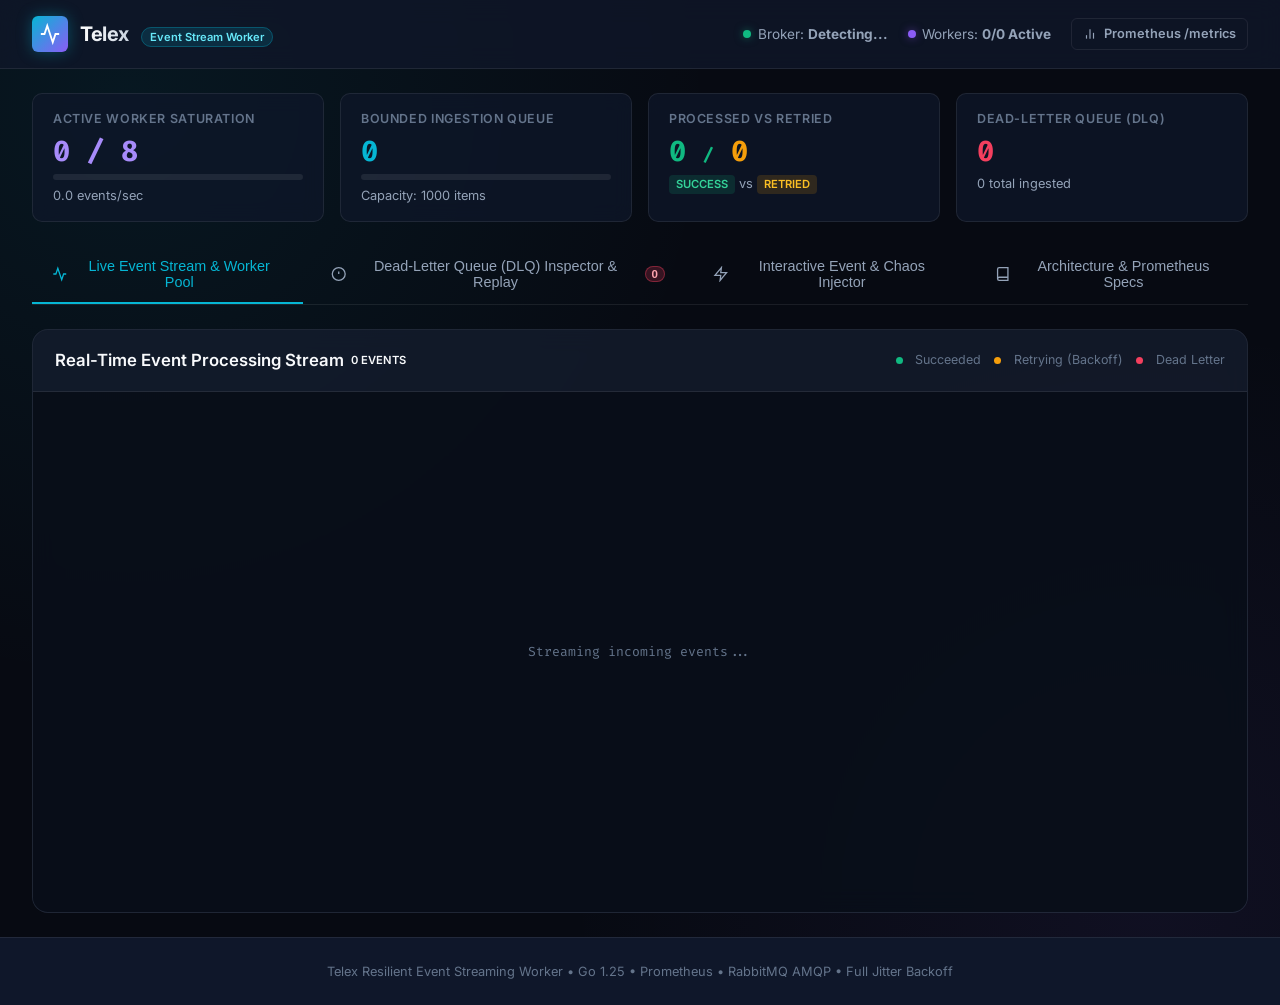
==== web/index.html @ 88a57dd7 "feat: initialize telex event streaming and worker console backend and frontend architecture" ====
<!DOCTYPE html>
<html lang="en">
<head>
  <meta charset="UTF-8">
  <meta name="viewport" content="width=device-width, initial-scale=1.0">
  <title>Telex | Resilient Event Streaming Worker</title>
  <link rel="preconnect" href="https://fonts.googleapis.com">
  <link rel="preconnect" href="https://fonts.gstatic.com" crossorigin>
  <link href="https://fonts.googleapis.com/css2?family=Fira+Code:wght@400;500;600&family=Inter:wght@300;400;500;600;700&display=swap" rel="stylesheet">
  <link rel="stylesheet" href="style.css">
</head>
<body>
  <!-- Top Navigation Bar -->
  <header class="navbar">
    <div class="nav-brand">
      <div class="brand-logo">
        <svg width="22" height="22" viewBox="0 0 24 24" fill="none" stroke="currentColor" stroke-width="2">
          <polyline points="22 12 18 12 15 21 9 3 6 12 2 12"></polyline>
        </svg>
      </div>
      <div class="brand-text">
        <span class="brand-name">Telex</span>
        <span class="brand-tag">Event Stream Worker</span>
      </div>
    </div>

    <div class="nav-status">
      <div class="status-item">
        <span class="dot green" id="brokerDot"></span>
        <span class="status-text">Broker: <strong id="brokerStatus">Detecting...</strong></span>
      </div>
      <div class="status-item">
        <span class="dot purple"></span>
        <span class="status-text">Workers: <strong id="workerSaturation">0/0 Active</strong></span>
      </div>
      <a href="/metrics" target="_blank" class="btn btn-outline btn-sm">
        <svg width="14" height="14" viewBox="0 0 24 24" fill="none" stroke="currentColor" stroke-width="2"><path d="M18 20V10"></path><path d="M12 20V4"></path><path d="M6 20v-6"></path></svg>
        Prometheus /metrics
      </a>
    </div>
  </header>

  <!-- Main Container -->
  <main class="container">
    <!-- Top Telemetry Gauges -->
    <div class="telemetry-grid">
      <div class="metric-card">
        <div class="metric-label">Active Worker Saturation</div>
        <div class="metric-value text-purple" id="metricActiveWorkers">0 / 8</div>
        <div class="progress-bar-bg">
          <div class="progress-bar-fill" id="workerProgress" style="width: 0%;"></div>
        </div>
        <div class="metric-sub" id="metricThroughput">0.0 events/sec</div>
      </div>

      <div class="metric-card">
        <div class="metric-label">Bounded Ingestion Queue</div>
        <div class="metric-value text-cyan" id="metricQueueDepth">0</div>
        <div class="progress-bar-bg">
          <div class="progress-bar-fill bg-cyan" id="queueProgress" style="width: 0%;"></div>
        </div>
        <div class="metric-sub" id="metricQueueCap">Capacity: 1000 items</div>
      </div>

      <div class="metric-card">
        <div class="metric-label">Processed vs Retried</div>
        <div class="metric-value text-emerald">
          <span id="metricSuccess">0</span> <span class="text-muted" style="font-size:1.1rem;">/</span> <span class="text-amber" id="metricRetried">0</span>
        </div>
        <div class="metric-sub">
          <span class="badge badge-success">Success</span> vs <span class="badge badge-amber">Retried</span>
        </div>
      </div>

      <div class="metric-card">
        <div class="metric-label">Dead-Letter Queue (DLQ)</div>
        <div class="metric-value text-rose" id="metricDLQ">0</div>
        <div class="metric-sub">
          <span id="metricTotalConsumed">0</span> total ingested
        </div>
      </div>
    </div>

    <!-- Navigation Tabs -->
    <div class="tabs-header">
      <button class="tab-btn active" data-tab="tab-stream">
        <svg width="16" height="16" viewBox="0 0 24 24" fill="none" stroke="currentColor" stroke-width="2"><polyline points="22 12 18 12 15 21 9 3 6 12 2 12"></polyline></svg>
        Live Event Stream & Worker Pool
      </button>
      <button class="tab-btn" data-tab="tab-dlq">
        <svg width="16" height="16" viewBox="0 0 24 24" fill="none" stroke="currentColor" stroke-width="2"><circle cx="12" cy="12" r="10"></circle><line x1="12" y1="8" x2="12" y2="12"></line><line x1="12" y1="16" x2="12.01" y2="16"></line></svg>
        Dead-Letter Queue (DLQ) Inspector & Replay
        <span class="counter-pill" id="dlqBadgeCount">0</span>
      </button>
      <button class="tab-btn" data-tab="tab-chaos">
        <svg width="16" height="16" viewBox="0 0 24 24" fill="none" stroke="currentColor" stroke-width="2"><polygon points="13 2 3 14 12 14 11 22 21 10 12 10 13 2"></polygon></svg>
        Interactive Event & Chaos Injector
      </button>
      <button class="tab-btn" data-tab="tab-docs">
        <svg width="16" height="16" viewBox="0 0 24 24" fill="none" stroke="currentColor" stroke-width="2"><path d="M4 19.5A2.5 2.5 0 0 1 6.5 17H20"></path><path d="M6.5 2H20v20H6.5A2.5 2.5 0 0 1 4 19.5v-15A2.5 2.5 0 0 1 6.5 2z"></path></svg>
        Architecture & Prometheus Specs
      </button>
    </div>

    <!-- TAB 1: LIVE EVENT STREAM -->
    <div id="tab-stream" class="tab-content active">
      <div class="panel">
        <div class="panel-header flex-between">
          <div class="flex-row">
            <h3>Real-Time Event Processing Stream</h3>
            <span class="badge" id="eventCounter">0 events</span>
          </div>
          <div class="flex-row gap-sm">
            <span class="stream-legend">
              <span class="legend-dot green"></span> Succeeded
              <span class="legend-dot amber"></span> Retrying (Backoff)
              <span class="legend-dot red"></span> Dead Letter
            </span>
          </div>
        </div>
        <div class="panel-body stream-box" id="eventFeed">
          <div class="stream-empty">Streaming incoming events...</div>
        </div>
      </div>
    </div>

    <!-- TAB 2: DLQ INSPECTOR & REPLAY -->
    <div id="tab-dlq" class="tab-content">
      <div class="panel">
        <div class="panel-header flex-between">
          <div>
            <h3>Dead-Letter Queue (DLQ) Management</h3>
            <p class="panel-sub">Unrecoverable events and payloads that exhausted exponential backoff retries.</p>
          </div>
          <div class="flex-row gap-sm">
            <button id="btnClearDLQ" class="btn btn-danger btn-sm">Clear DLQ</button>
            <button id="btnRefreshDLQ" class="btn btn-outline btn-sm">Refresh</button>
          </div>
        </div>
        <div class="panel-body">
          <div class="table-responsive">
            <table class="data-table">
              <thead>
                <tr>
                  <th>Event ID</th>
                  <th>Topic & Type</th>
                  <th>Failed Reason</th>
                  <th>Attempts</th>
                  <th>Failed At</th>
                  <th>Status</th>
                  <th>Action</th>
                </tr>
              </thead>
              <tbody id="dlqTableBody">
                <tr>
                  <td colspan="7" class="text-center text-muted">No messages currently in DLQ</td>
                </tr>
              </tbody>
            </table>
          </div>
        </div>
      </div>
    </div>

    <!-- TAB 3: CHAOS & EVENT INJECTOR -->
    <div id="tab-chaos" class="tab-content">
      <div class="grid-2col">
        <!-- Quick Preset Chaos Buttons -->
        <div class="panel">
          <div class="panel-header">
            <h3>Failure Injection Scenarios</h3>
          </div>
          <div class="panel-body">
            <p class="text-muted mb-3">
              Trigger specific failure modes to observe worker pool concurrency, exponential backoff with full jitter, and automatic DLQ routing:
            </p>

            <div class="chaos-cards">
              <div class="chaos-card" id="btnInjectNormal">
                <div class="chaos-icon green">✔</div>
                <div class="chaos-info">
                  <h4>Healthy Business Event</h4>
                  <p>Processes successfully on Attempt 1 within 25ms.</p>
                </div>
                <button class="btn btn-secondary btn-sm">Inject</button>
              </div>

              <div class="chaos-card" id="btnInjectTransient">
                <div class="chaos-icon amber">⏳</div>
                <div class="chaos-info">
                  <h4>Transient Downstream Failure</h4>
                  <p>Fails twice; triggers Exponential Backoff; succeeds on Attempt 3!</p>
                </div>
                <button class="btn btn-secondary btn-sm">Inject</button>
              </div>

              <div class="chaos-card" id="btnInjectFatal">
                <div class="chaos-icon red">☠</div>
                <div class="chaos-info">
                  <h4>Fatal Poison-Pill Payload</h4>
                  <p>Non-retryable syntax/validation error; routed directly to DLQ.</p>
                </div>
                <button class="btn btn-secondary btn-sm">Inject</button>
              </div>

              <div class="chaos-card" id="btnInjectTimeout">
                <div class="chaos-icon purple">⏱</div>
                <div class="chaos-info">
                  <h4>Rate-Limit Exhaustion</h4>
                  <p>Retries 3 times with exponential backoff, then moves to DLQ.</p>
                </div>
                <button class="btn btn-secondary btn-sm">Inject</button>
              </div>
            </div>
          </div>
        </div>

        <!-- Custom Manual Event Publisher -->
        <div class="panel">
          <div class="panel-header">
            <h3>Custom Payload Dispatcher</h3>
          </div>
          <div class="panel-body">
            <div class="form-group">
              <label for="inputEventTopic">Topic</label>
              <input type="text" id="inputEventTopic" class="form-input" value="telex.events.stream">
            </div>

            <div class="form-group">
              <label for="inputEventType">Event Type</label>
              <input type="text" id="inputEventType" class="form-input" value="payment.settlement">
            </div>

            <div class="form-group">
              <label for="selectSimError">Simulate Fault Injection</label>
              <select id="selectSimError" class="form-select">
                <option value="">None (Healthy Processing)</option>
                <option value="transient">Transient Error (Recovers on Attempt 3)</option>
                <option value="fatal">Fatal Error (Immediate DLQ)</option>
                <option value="timeout">Timeout Error (Exhausts Retries -> DLQ)</option>
              </select>
            </div>

            <div class="form-group">
              <label for="jsonCustomPayload">Payload JSON</label>
              <textarea id="jsonCustomPayload" class="form-textarea" rows="4">{
  "order_id": "ORD-9482-TX",
  "customer_id": "CUST-104",
  "amount": 1250.00,
  "currency": "USD"
}</textarea>
            </div>

            <button id="btnDispatchCustom" class="btn btn-primary w-full">
              Dispatch to Worker Pool
            </button>
          </div>
        </div>
      </div>
    </div>

    <!-- TAB 4: ARCHITECTURE & PROMETHEUS SPECS -->
    <div id="tab-docs" class="tab-content">
      <div class="docs-stack">
        <div class="doc-card">
          <h2>📐 Worker Pool Architecture & Concurrency Pipeline</h2>
          <p>
            Telex separates message ingestion from concurrent payload execution using a bounded channel architecture.
            A consumer pulls from RabbitMQ (with QoS prefetch) or an event stream, and feeds into a fixed pool of worker goroutines.
          </p>

          <div class="ascii-diagram">
┌───────────────────────────────────────────────────────────────────────────────────┐
│                       TELEX CONCURRENT EVENT PROCESSING PIPELINE                  │
└───────────────────────────────────────────────────────────────────────────────────┘

 [ RabbitMQ / Kafka ]
         │ (Prefetch: 16)
         ▼
  ┌──────────────┐
  │ Stream Consumer
  └──────┬───────┘
         │
         ▼
  ┌────────────────────────────────────────────────┐
  │ Bounded Ingestion Queue (Capacity: 1,000 tasks)│
  └──────┬────────────────────┬────────────────────┘
         │                    │                    │
         ▼                    ▼                    ▼
   ┌───────────┐        ┌───────────┐        ┌───────────┐
   │ Worker 1  │        │ Worker 2  │        │ Worker N  │
   └─────┬─────┘        └─────┬─────┘        └─────┬─────┘
         │                    │                    │
         ▼                    ▼                    ▼
  [ Task Execution: Payload Processing & Validation ]
         │
   ┌─────┴──────────────────┬──────────────────────┐
   │                        │                      │
   ▼ Success                ▼ Retryable Failure    ▼ Fatal / Max Retries
┌─────────────┐     ┌────────────────────────┐  ┌─────────────────────┐
│ 200 OK Ack  │     │ Exponential Backoff    │  │ Dead-Letter Queue   │
│ (Prometheus)│     │ with Full Jitter       │  │ (DLQ Storage & DLX) │
└─────────────┘     └──────────┬─────────────┘  └─────────────────────┘
                               │ (After Delay)
                               └─────────▶ Re-enqueue
          </div>

          <h3>Retry Policy & Exponential Backoff</h3>
          <p>
            When a transient error occurs, Telex applies <strong>Full Jitter Exponential Backoff</strong>:
          </p>
          <pre class="code-block"><code>delay = min(max_backoff, base_backoff * factor^(attempt - 1))
jittered_delay = (delay / 2) + rand(0, delay / 2)</code></pre>
          <p>
            This ensures that failed tasks don't synchronize into thundering-herd spikes when recovering downstream services.
          </p>
        </div>

        <div class="doc-card">
          <h2>📊 Prometheus Metric Collectors</h2>
          <div class="protocol-table">
            <table>
              <thead>
                <tr>
                  <th>Metric Name</th>
                  <th>Type</th>
                  <th>Labels</th>
                  <th>Description</th>
                </tr>
              </thead>
              <tbody>
                <tr>
                  <td><code>telex_worker_messages_consumed_total</code></td>
                  <td>Counter</td>
                  <td><code>topic, type</code></td>
                  <td>Total stream messages ingested from queue</td>
                </tr>
                <tr>
                  <td><code>telex_worker_message_processing_duration_seconds</code></td>
                  <td>Histogram</td>
                  <td><code>topic, status</code></td>
                  <td>Payload execution latency histogram</td>
                </tr>
                <tr>
                  <td><code>telex_worker_message_errors_total</code></td>
                  <td>Counter</td>
                  <td><code>topic, error_type</code></td>
                  <td>Total execution failures by error category</td>
                </tr>
                <tr>
                  <td><code>telex_worker_message_retries_total</code></td>
                  <td>Counter</td>
                  <td><code>topic, attempt</code></td>
                  <td>Retries scheduled with exponential backoff</td>
                </tr>
                <tr>
                  <td><code>telex_worker_dlq_messages_total</code></td>
                  <td>Counter</td>
                  <td><code>topic, reason</code></td>
                  <td>Messages routed to Dead-Letter Queue</td>
                </tr>
                <tr>
                  <td><code>telex_worker_workers_active</code></td>
                  <td>Gauge</td>
                  <td>-</td>
                  <td>Current active worker goroutines</td>
                </tr>
                <tr>
                  <td><code>telex_worker_queue_depth</code></td>
                  <td>Gauge</td>
                  <td>-</td>
                  <td>Pending events in bounded ingestion channel</td>
                </tr>
              </tbody>
            </table>
          </div>

          <h3>Live Prometheus Endpoint</h3>
          <p>
            Scrape directly at <a href="/metrics" target="_blank" class="text-cyan"><code>http://localhost:8082/metrics</code></a>.
          </p>
        </div>
      </div>
    </div>
  </main>

  <footer class="footer">
    <p>Telex Resilient Event Streaming Worker • Go 1.25 • Prometheus • RabbitMQ AMQP • Full Jitter Backoff</p>
  </footer>

  <script src="app.js"></script>
</body>
</html>
---- web/style.css ----
:root {
  --bg-primary: #070a12;
  --bg-surface: #0f172a;
  --bg-card: rgba(15, 23, 42, 0.75);
  --border-color: rgba(255, 255, 255, 0.08);

  --text-main: #f8fafc;
  --text-muted: #94a3b8;
  --text-dim: #64748b;

  --accent-cyan: #06b6d4;
  --accent-purple: #8b5cf6;
  --accent-emerald: #10b981;
  --accent-amber: #f59e0b;
  --accent-rose: #f43f5e;

  --font-sans: 'Inter', -apple-system, BlinkMacSystemFont, 'Segoe UI', Roboto, sans-serif;
  --font-mono: 'Fira Code', monospace;
  --radius-sm: 6px;
  --radius-md: 10px;
  --radius-lg: 16px;
  --transition: all 0.2s cubic-bezier(0.16, 1, 0.3, 1);
}

* {
  box-sizing: border-box;
  margin: 0;
  padding: 0;
}

body {
  font-family: var(--font-sans);
  background-color: var(--bg-primary);
  color: var(--text-main);
  line-height: 1.5;
  min-height: 100vh;
  display: flex;
  flex-direction: column;
  background-image:
    radial-gradient(circle at 10% 10%, rgba(6, 182, 212, 0.08) 0%, transparent 40%),
    radial-gradient(circle at 90% 90%, rgba(139, 92, 246, 0.07) 0%, transparent 40%);
}

/* Navbar */
.navbar {
  display: flex;
  justify-content: space-between;
  align-items: center;
  padding: 1rem 2rem;
  background: rgba(15, 23, 42, 0.8);
  backdrop-filter: blur(12px);
  border-bottom: 1px solid var(--border-color);
  position: sticky;
  top: 0;
  z-index: 100;
}

.nav-brand {
  display: flex;
  align-items: center;
  gap: 0.75rem;
}

.brand-logo {
  background: linear-gradient(135deg, var(--accent-cyan), var(--accent-purple));
  color: white;
  width: 36px;
  height: 36px;
  border-radius: var(--radius-sm);
  display: flex;
  align-items: center;
  justify-content: center;
  box-shadow: 0 0 15px rgba(6, 182, 212, 0.35);
}

.brand-name {
  font-size: 1.25rem;
  font-weight: 700;
  letter-spacing: -0.02em;
  background: linear-gradient(90deg, #fff, #cbd5e1);
  -webkit-background-clip: text;
  -webkit-text-fill-color: transparent;
}

.brand-tag {
  font-size: 0.7rem;
  font-weight: 600;
  padding: 2px 8px;
  background: rgba(6, 182, 212, 0.15);
  color: #67e8f9;
  border: 1px solid rgba(6, 182, 212, 0.3);
  border-radius: 999px;
  margin-left: 0.5rem;
}

.nav-status {
  display: flex;
  align-items: center;
  gap: 1.25rem;
}

.status-item {
  display: flex;
  align-items: center;
  gap: 0.4rem;
  font-size: 0.85rem;
  color: var(--text-muted);
}

.dot {
  width: 8px;
  height: 8px;
  border-radius: 50%;
  display: inline-block;
}

.dot.green { background: var(--accent-emerald); box-shadow: 0 0 8px rgba(16, 185, 129, 0.5); }
.dot.purple { background: var(--accent-purple); box-shadow: 0 0 8px rgba(139, 92, 246, 0.5); }
.dot.amber { background: var(--accent-amber); box-shadow: 0 0 8px rgba(245, 158, 11, 0.5); }
.dot.red { background: var(--accent-rose); box-shadow: 0 0 8px rgba(244, 63, 94, 0.5); }

/* Container */
.container {
  max-width: 1400px;
  margin: 0 auto;
  padding: 1.5rem 2rem;
  flex: 1;
  width: 100%;
}

/* Telemetry Grid */
.telemetry-grid {
  display: grid;
  grid-template-columns: repeat(auto-fit, minmax(240px, 1fr));
  gap: 1rem;
  margin-bottom: 1.5rem;
}

.metric-card {
  background: var(--bg-card);
  backdrop-filter: blur(10px);
  border: 1px solid var(--border-color);
  border-radius: var(--radius-md);
  padding: 1rem 1.25rem;
  display: flex;
  flex-direction: column;
  transition: var(--transition);
}

.metric-card:hover {
  border-color: rgba(255, 255, 255, 0.15);
  transform: translateY(-2px);
  box-shadow: 0 8px 24px rgba(0, 0, 0, 0.3);
}

.metric-label {
  font-size: 0.78rem;
  text-transform: uppercase;
  letter-spacing: 0.05em;
  color: var(--text-dim);
  margin-bottom: 0.3rem;
  font-weight: 600;
}

.metric-value {
  font-size: 1.8rem;
  font-weight: 700;
  font-family: var(--font-mono);
  line-height: 1.2;
}

.metric-sub {
  font-size: 0.8rem;
  color: var(--text-muted);
  margin-top: 0.35rem;
}

.text-cyan { color: var(--accent-cyan); }
.text-purple { color: #a78bfa; }
.text-emerald { color: var(--accent-emerald); }
.text-amber { color: var(--accent-amber); }
.text-rose { color: var(--accent-rose); }
.text-center { text-align: center; }

/* Progress Bar */
.progress-bar-bg {
  width: 100%;
  height: 6px;
  background: rgba(255, 255, 255, 0.08);
  border-radius: 999px;
  overflow: hidden;
  margin-top: 0.4rem;
}

.progress-bar-fill {
  height: 100%;
  background: linear-gradient(90deg, var(--accent-purple), #c084fc);
  border-radius: 999px;
  transition: width 0.3s ease;
}

.progress-bar-fill.bg-cyan {
  background: linear-gradient(90deg, var(--accent-cyan), #38bdf8);
}

/* Tabs */
.tabs-header {
  display: flex;
  gap: 0.5rem;
  border-bottom: 1px solid var(--border-color);
  margin-bottom: 1.5rem;
}

.tab-btn {
  display: flex;
  align-items: center;
  gap: 0.5rem;
  padding: 0.75rem 1.25rem;
  background: transparent;
  border: none;
  border-bottom: 2px solid transparent;
  color: var(--text-muted);
  font-size: 0.9rem;
  font-weight: 500;
  cursor: pointer;
  transition: var(--transition);
}

.tab-btn:hover { color: var(--text-main); }
.tab-btn.active {
  color: var(--accent-cyan);
  border-bottom-color: var(--accent-cyan);
}

.counter-pill {
  padding: 1px 6px;
  font-size: 0.72rem;
  font-weight: 700;
  border-radius: 999px;
  background: rgba(244, 63, 94, 0.2);
  color: #fda4af;
  border: 1px solid rgba(244, 63, 94, 0.4);
}

.tab-content { display: none; }
.tab-content.active { display: block; }

/* Panels */
.panel {
  background: var(--bg-card);
  backdrop-filter: blur(12px);
  border: 1px solid var(--border-color);
  border-radius: var(--radius-lg);
  overflow: hidden;
}

.panel-header {
  padding: 1.1rem 1.4rem;
  border-bottom: 1px solid var(--border-color);
  background: rgba(255, 255, 255, 0.02);
}

.panel-header h3 {
  font-size: 1.05rem;
  font-weight: 600;
}

.panel-sub {
  font-size: 0.82rem;
  color: var(--text-muted);
  margin-top: 0.2rem;
}

.panel-body { padding: 1.4rem; }

/* Stream Box */
.stream-box {
  height: 520px;
  overflow-y: auto;
  display: flex;
  flex-direction: column;
  gap: 0.6rem;
  background: rgba(8, 12, 20, 0.7);
  font-family: var(--font-mono);
  font-size: 0.82rem;
}

.stream-empty {
  display: flex;
  align-items: center;
  justify-content: center;
  height: 100%;
  color: var(--text-dim);
}

.event-row {
  background: rgba(15, 23, 42, 0.85);
  border: 1px solid var(--border-color);
  border-left: 3px solid var(--accent-emerald);
  border-radius: var(--radius-sm);
  padding: 0.65rem 0.9rem;
  display: flex;
  flex-direction: column;
  gap: 0.3rem;
  animation: fadeIn 0.15s ease-out;
}

.event-row.retrying { border-left-color: var(--accent-amber); }
.event-row.dead_letter { border-left-color: var(--accent-rose); }
.event-row.processing { border-left-color: #38bdf8; }

.event-top {
  display: flex;
  justify-content: space-between;
  align-items: center;
  font-size: 0.76rem;
}

.event-meta {
  display: flex;
  align-items: center;
  gap: 0.45rem;
}

.event-time { color: var(--text-dim); }

.event-body {
  color: #cbd5e1;
  font-size: 0.8rem;
  word-break: break-all;
}

/* Badges */
.badge {
  display: inline-block;
  padding: 1px 7px;
  border-radius: 4px;
  font-size: 0.7rem;
  font-weight: 600;
  text-transform: uppercase;
}

.badge-success { background: rgba(16, 185, 129, 0.15); color: #34d399; }
.badge-amber { background: rgba(245, 158, 11, 0.15); color: #fbbf24; }
.badge-rose { background: rgba(244, 63, 94, 0.15); color: #fb7185; }
.badge-topic { background: rgba(6, 182, 212, 0.15); color: #67e8f9; }
.badge-type { background: rgba(139, 92, 246, 0.15); color: #c084fc; }

.stream-legend {
  font-size: 0.78rem;
  color: var(--text-dim);
  display: flex;
  align-items: center;
  gap: 0.8rem;
}

.legend-dot {
  width: 7px;
  height: 7px;
  border-radius: 50%;
  display: inline-block;
}

.legend-dot.green { background: var(--accent-emerald); }
.legend-dot.amber { background: var(--accent-amber); }
.legend-dot.red { background: var(--accent-rose); }

/* Table */
.table-responsive { overflow-x: auto; }
.data-table {
  width: 100%;
  border-collapse: collapse;
  font-size: 0.85rem;
}

.data-table th, .data-table td {
  padding: 0.75rem 1rem;
  text-align: left;
  border-bottom: 1px solid var(--border-color);
}

.data-table th {
  background: rgba(255, 255, 255, 0.02);
  color: var(--text-dim);
  text-transform: uppercase;
  font-size: 0.72rem;
  letter-spacing: 0.05em;
}

.data-table td code {
  background: rgba(255, 255, 255, 0.06);
  padding: 2px 6px;
  border-radius: 4px;
  font-family: var(--font-mono);
  font-size: 0.8rem;
  color: #93c5fd;
}

/* Chaos Cards */
.grid-2col {
  display: grid;
  grid-template-columns: 1fr 1fr;
  gap: 1.5rem;
}

@media (max-width: 900px) {
  .grid-2col { grid-template-columns: 1fr; }
}

.chaos-cards {
  display: flex;
  flex-direction: column;
  gap: 0.75rem;
}

.chaos-card {
  display: flex;
  align-items: center;
  justify-content: space-between;
  padding: 0.85rem 1.1rem;
  background: rgba(255, 255, 255, 0.03);
  border: 1px solid var(--border-color);
  border-radius: var(--radius-md);
  transition: var(--transition);
}

.chaos-card:hover {
  background: rgba(255, 255, 255, 0.06);
  border-color: rgba(255, 255, 255, 0.15);
}

.chaos-icon {
  width: 36px;
  height: 36px;
  border-radius: var(--radius-sm);
  display: flex;
  align-items: center;
  justify-content: center;
  font-size: 1.1rem;
  margin-right: 0.8rem;
}

.chaos-icon.green { background: rgba(16, 185, 129, 0.15); color: #34d399; }
.chaos-icon.amber { background: rgba(245, 158, 11, 0.15); color: #fbbf24; }
.chaos-icon.red { background: rgba(244, 63, 94, 0.15); color: #fb7185; }
.chaos-icon.purple { background: rgba(139, 92, 246, 0.15); color: #c084fc; }

.chaos-info { flex: 1; }
.chaos-info h4 { font-size: 0.92rem; font-weight: 600; }
.chaos-info p { font-size: 0.78rem; color: var(--text-muted); }

/* Forms */
.form-group { margin-bottom: 1rem; }
.form-group label {
  display: block;
  font-size: 0.8rem;
  font-weight: 500;
  color: var(--text-muted);
  margin-bottom: 0.4rem;
}

.form-input, .form-select, .form-textarea {
  width: 100%;
  background: rgba(8, 12, 20, 0.6);
  border: 1px solid var(--border-color);
  border-radius: var(--radius-sm);
  padding: 0.6rem 0.8rem;
  color: var(--text-main);
  font-family: var(--font-sans);
  font-size: 0.9rem;
  transition: var(--transition);
}

.form-textarea {
  font-family: var(--font-mono);
  font-size: 0.82rem;
  resize: vertical;
}

.form-input:focus, .form-select:focus, .form-textarea:focus {
  outline: none;
  border-color: var(--accent-cyan);
  box-shadow: 0 0 0 3px rgba(6, 182, 212, 0.25);
}

/* Buttons */
.btn {
  display: inline-flex;
  align-items: center;
  justify-content: center;
  gap: 0.4rem;
  padding: 0.6rem 1.1rem;
  font-size: 0.85rem;
  font-weight: 600;
  border-radius: var(--radius-sm);
  cursor: pointer;
  border: 1px solid transparent;
  transition: var(--transition);
  text-decoration: none;
}

.btn-sm { padding: 0.35rem 0.7rem; font-size: 0.8rem; }
.btn-primary {
  background: linear-gradient(135deg, var(--accent-cyan), #0284c7);
  color: white;
  box-shadow: 0 2px 8px rgba(6, 182, 212, 0.3);
}

.btn-primary:hover {
  background: linear-gradient(135deg, #0284c7, #0369a1);
  transform: translateY(-1px);
}

.btn-secondary {
  background: rgba(255, 255, 255, 0.08);
  color: var(--text-main);
  border-color: var(--border-color);
}

.btn-secondary:hover { background: rgba(255, 255, 255, 0.14); }

.btn-outline {
  background: transparent;
  border-color: var(--border-color);
  color: var(--text-muted);
}

.btn-outline:hover {
  border-color: var(--accent-cyan);
  color: var(--text-main);
}

.btn-danger {
  background: rgba(244, 63, 94, 0.15);
  color: #fda4af;
  border-color: rgba(244, 63, 94, 0.3);
}

.btn-danger:hover { background: rgba(244, 63, 94, 0.25); }

.w-full { width: 100%; }
.mb-3 { margin-bottom: 0.75rem; }

/* Docs */
.docs-stack {
  display: flex;
  flex-direction: column;
  gap: 1.5rem;
}

.doc-card {
  background: var(--bg-card);
  border: 1px solid var(--border-color);
  border-radius: var(--radius-lg);
  padding: 1.5rem 2rem;
}

.doc-card h2 { font-size: 1.35rem; font-weight: 700; margin-bottom: 0.75rem; }
.doc-card h3 { font-size: 1rem; font-weight: 600; margin: 1.25rem 0 0.5rem 0; color: #cbd5e1; }
.doc-card p { color: var(--text-muted); margin-bottom: 1rem; line-height: 1.6; }

.ascii-diagram {
  background: #040711;
  border: 1px solid rgba(255, 255, 255, 0.05);
  border-radius: var(--radius-sm);
  padding: 1.25rem;
  font-family: var(--font-mono);
  font-size: 0.8rem;
  color: #38bdf8;
  overflow-x: auto;
  margin: 1rem 0;
  line-height: 1.4;
}

.code-block {
  background: #040711;
  border: 1px solid var(--border-color);
  border-radius: var(--radius-sm);
  padding: 1rem;
  font-family: var(--font-mono);
  font-size: 0.82rem;
  color: #a5f3fc;
  overflow-x: auto;
  margin: 0.75rem 0;
}

.protocol-table { overflow-x: auto; margin: 1rem 0; }
.protocol-table table {
  width: 100%;
  border-collapse: collapse;
  font-size: 0.85rem;
}

.protocol-table th, .protocol-table td {
  padding: 0.75rem 1rem;
  text-align: left;
  border-bottom: 1px solid var(--border-color);
}

.protocol-table th {
  background: rgba(255, 255, 255, 0.03);
  color: var(--text-dim);
  text-transform: uppercase;
  font-size: 0.72rem;
  letter-spacing: 0.05em;
}

.protocol-table td code {
  background: rgba(255, 255, 255, 0.07);
  padding: 2px 6px;
  border-radius: 4px;
  font-family: var(--font-mono);
  font-size: 0.8rem;
  color: #93c5fd;
}

.flex-between { display: flex; justify-content: space-between; align-items: center; }
.flex-row { display: flex; align-items: center; }
.gap-sm { gap: 0.5rem; }

@keyframes fadeIn {
  from { opacity: 0; transform: translateY(-4px); }
  to { opacity: 1; transform: translateY(0); }
}

.footer {
  text-align: center;
  padding: 1.5rem;
  font-size: 0.8rem;
  color: var(--text-dim);
  border-top: 1px solid var(--border-color);
  background: var(--bg-surface);
}
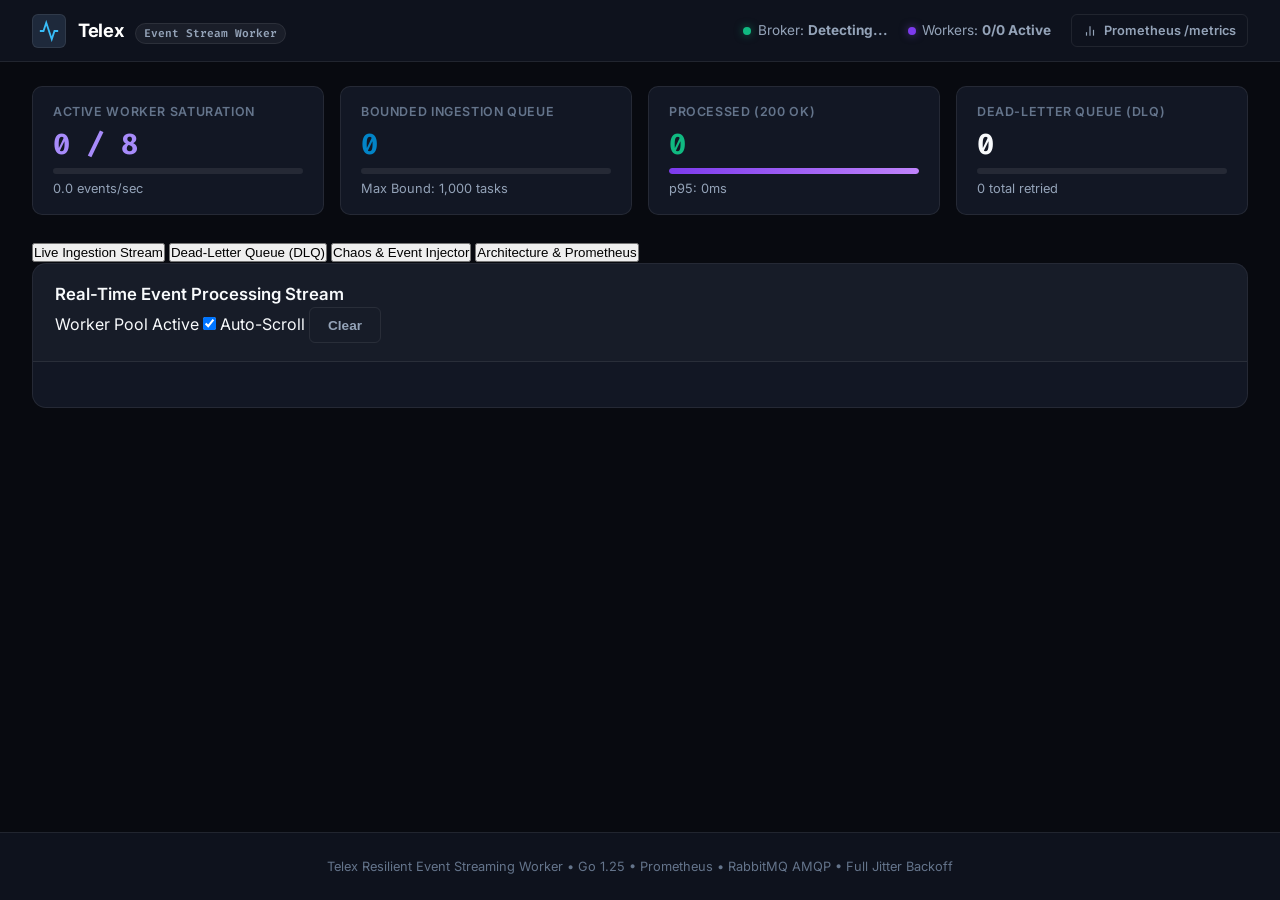
==== commit bc540307: "feat: layered clean architecture and modern developer console UI" ====
--- a/web/index.html
+++ b/web/index.html
@@ -59,94 +59,84 @@
         <div class="progress-bar-bg">
           <div class="progress-bar-fill bg-cyan" id="queueProgress" style="width: 0%;"></div>
         </div>
-        <div class="metric-sub" id="metricQueueCap">Capacity: 1000 items</div>
+        <div class="metric-sub">Max Bound: 1,000 tasks</div>
       </div>
 
       <div class="metric-card">
-        <div class="metric-label">Processed vs Retried</div>
-        <div class="metric-value text-emerald">
-          <span id="metricSuccess">0</span> <span class="text-muted" style="font-size:1.1rem;">/</span> <span class="text-amber" id="metricRetried">0</span>
-        </div>
-        <div class="metric-sub">
-          <span class="badge badge-success">Success</span> vs <span class="badge badge-amber">Retried</span>
-        </div>
+        <div class="metric-label">Processed (200 OK)</div>
+        <div class="metric-value text-emerald" id="metricSuccessCount">0</div>
+        <div class="progress-bar-bg">
+          <div class="progress-bar-fill bg-emerald" style="width: 100%;"></div>
+        </div>
+        <div class="metric-sub" id="metricP95Latency">p95: 0ms</div>
       </div>
 
       <div class="metric-card">
         <div class="metric-label">Dead-Letter Queue (DLQ)</div>
-        <div class="metric-value text-rose" id="metricDLQ">0</div>
-        <div class="metric-sub">
-          <span id="metricTotalConsumed">0</span> total ingested
-        </div>
-      </div>
-    </div>
-
-    <!-- Navigation Tabs -->
-    <div class="tabs-header">
-      <button class="tab-btn active" data-tab="tab-stream">
-        <svg width="16" height="16" viewBox="0 0 24 24" fill="none" stroke="currentColor" stroke-width="2"><polyline points="22 12 18 12 15 21 9 3 6 12 2 12"></polyline></svg>
-        Live Event Stream & Worker Pool
-      </button>
-      <button class="tab-btn" data-tab="tab-dlq">
-        <svg width="16" height="16" viewBox="0 0 24 24" fill="none" stroke="currentColor" stroke-width="2"><circle cx="12" cy="12" r="10"></circle><line x1="12" y1="8" x2="12" y2="12"></line><line x1="12" y1="16" x2="12.01" y2="16"></line></svg>
-        Dead-Letter Queue (DLQ) Inspector & Replay
-        <span class="counter-pill" id="dlqBadgeCount">0</span>
-      </button>
-      <button class="tab-btn" data-tab="tab-chaos">
-        <svg width="16" height="16" viewBox="0 0 24 24" fill="none" stroke="currentColor" stroke-width="2"><polygon points="13 2 3 14 12 14 11 22 21 10 12 10 13 2"></polygon></svg>
-        Interactive Event & Chaos Injector
-      </button>
-      <button class="tab-btn" data-tab="tab-docs">
-        <svg width="16" height="16" viewBox="0 0 24 24" fill="none" stroke="currentColor" stroke-width="2"><path d="M4 19.5A2.5 2.5 0 0 1 6.5 17H20"></path><path d="M6.5 2H20v20H6.5A2.5 2.5 0 0 1 4 19.5v-15A2.5 2.5 0 0 1 6.5 2z"></path></svg>
-        Architecture & Prometheus Specs
-      </button>
+        <div class="metric-value text-red" id="metricDlqCount">0</div>
+        <div class="progress-bar-bg">
+          <div class="progress-bar-fill bg-red" id="dlqProgress" style="width: 0%;"></div>
+        </div>
+        <div class="metric-sub" id="metricRetryCount">0 total retried</div>
+      </div>
+    </div>
+
+    <!-- Navigation Tab Bar -->
+    <div class="tab-bar">
+      <button class="tab-button active" data-tab="tab-live">Live Ingestion Stream</button>
+      <button class="tab-button" data-tab="tab-dlq">Dead-Letter Queue (DLQ)</button>
+      <button class="tab-button" data-tab="tab-chaos">Chaos & Event Injector</button>
+      <button class="tab-button" data-tab="tab-docs">Architecture & Prometheus</button>
     </div>
 
     <!-- TAB 1: LIVE EVENT STREAM -->
-    <div id="tab-stream" class="tab-content active">
+    <div id="tab-live" class="tab-content active">
       <div class="panel">
-        <div class="panel-header flex-between">
-          <div class="flex-row">
-            <h3>Real-Time Event Processing Stream</h3>
-            <span class="badge" id="eventCounter">0 events</span>
-          </div>
-          <div class="flex-row gap-sm">
-            <span class="stream-legend">
-              <span class="legend-dot green"></span> Succeeded
-              <span class="legend-dot amber"></span> Retrying (Backoff)
-              <span class="legend-dot red"></span> Dead Letter
-            </span>
-          </div>
-        </div>
-        <div class="panel-body stream-box" id="eventFeed">
-          <div class="stream-empty">Streaming incoming events...</div>
-        </div>
-      </div>
-    </div>
-
-    <!-- TAB 2: DLQ INSPECTOR & REPLAY -->
+        <div class="panel-header">
+          <h3>Real-Time Event Processing Stream</h3>
+          <div class="panel-header-actions">
+            <span class="stream-pulse"></span>
+            <span class="text-sm text-muted mr-3">Worker Pool Active</span>
+            <label class="checkbox-label">
+              <input type="checkbox" id="chkAutoScroll" checked> Auto-Scroll
+            </label>
+            <button id="btnClearLiveStream" class="btn btn-outline btn-xs">Clear</button>
+          </div>
+        </div>
+        <div class="panel-body p-0">
+          <div id="liveStream" class="stream-container">
+            <!-- Dynamically populated stream items -->
+          </div>
+        </div>
+      </div>
+    </div>
+
+    <!-- TAB 2: DEAD-LETTER QUEUE (DLQ) -->
     <div id="tab-dlq" class="tab-content">
       <div class="panel">
-        <div class="panel-header flex-between">
+        <div class="panel-header">
           <div>
             <h3>Dead-Letter Queue (DLQ) Management</h3>
-            <p class="panel-sub">Unrecoverable events and payloads that exhausted exponential backoff retries.</p>
-          </div>
-          <div class="flex-row gap-sm">
-            <button id="btnClearDLQ" class="btn btn-danger btn-sm">Clear DLQ</button>
-            <button id="btnRefreshDLQ" class="btn btn-outline btn-sm">Refresh</button>
-          </div>
-        </div>
-        <div class="panel-body">
+            <p class="panel-sub">Events that exhausted maximum retry limits (3) or failed fatal validation constraints.</p>
+          </div>
+          <div class="panel-header-actions">
+            <button id="btnReplayAllDlq" class="btn btn-secondary btn-sm" disabled>
+              <svg width="14" height="14" viewBox="0 0 24 24" fill="none" stroke="currentColor" stroke-width="2"><polyline points="1 4 1 10 7 10"></polyline><path d="M3.51 15a9 9 0 1 0 2.13-9.36L1 10"></path></svg>
+              Replay All Messages
+            </button>
+            <button id="btnPurgeDlq" class="btn btn-danger btn-sm" disabled>Purge DLQ</button>
+          </div>
+        </div>
+        <div class="panel-body p-0">
           <div class="table-responsive">
             <table class="data-table">
               <thead>
                 <tr>
                   <th>Event ID</th>
-                  <th>Topic & Type</th>
-                  <th>Failed Reason</th>
+                  <th>Topic</th>
+                  <th>Failure Reason</th>
                   <th>Attempts</th>
-                  <th>Failed At</th>
+                  <th>Original Timestamp</th>
                   <th>Status</th>
                   <th>Action</th>
                 </tr>
@@ -269,10 +259,10 @@
             A consumer pulls from RabbitMQ (with QoS prefetch) or an event stream, and feeds into a fixed pool of worker goroutines.
           </p>
 
-          <div class="ascii-diagram">
-┌───────────────────────────────────────────────────────────────────────────────────┐
-│                       TELEX CONCURRENT EVENT PROCESSING PIPELINE                  │
-└───────────────────────────────────────────────────────────────────────────────────┘
+          <pre class="ascii-diagram">
+┌─────────────────────────────────────────────────────────────────────────────┐
+│                       TELEX CONCURRENT EVENT PROCESSING PIPELINE            │
+└─────────────────────────────────────────────────────────────────────────────┘
 
  [ RabbitMQ / Kafka ]
          │ (Prefetch: 16)
@@ -282,28 +272,28 @@
   └──────┬───────┘
          │
          ▼
-  ┌────────────────────────────────────────────────┐
-  │ Bounded Ingestion Queue (Capacity: 1,000 tasks)│
-  └──────┬────────────────────┬────────────────────┘
-         │                    │                    │
-         ▼                    ▼                    ▼
-   ┌───────────┐        ┌───────────┐        ┌───────────┐
-   │ Worker 1  │        │ Worker 2  │        │ Worker N  │
-   └─────┬─────┘        └─────┬─────┘        └─────┬─────┘
-         │                    │                    │
-         ▼                    ▼                    ▼
+  ┌──────────────────────────────────────────────────┐
+  │ Bounded Ingestion Queue (Capacity: 1,000 tasks)  │
+  └──────┬──────────────────┬──────────────────┬─────┘
+         │                  │                  │
+         ▼                  ▼                  ▼
+   ┌───────────┐      ┌───────────┐      ┌───────────┐
+   │ Worker 1  │      │ Worker 2  │      │ Worker N  │
+   └─────┬─────┘      └─────┬─────┘      └─────┬─────┘
+         │                  │                  │
+         ▼                  ▼                  ▼
   [ Task Execution: Payload Processing & Validation ]
          │
-   ┌─────┴──────────────────┬──────────────────────┐
-   │                        │                      │
-   ▼ Success                ▼ Retryable Failure    ▼ Fatal / Max Retries
-┌─────────────┐     ┌────────────────────────┐  ┌─────────────────────┐
-│ 200 OK Ack  │     │ Exponential Backoff    │  │ Dead-Letter Queue   │
-│ (Prometheus)│     │ with Full Jitter       │  │ (DLQ Storage & DLX) │
-└─────────────┘     └──────────┬─────────────┘  └─────────────────────┘
-                               │ (After Delay)
-                               └─────────▶ Re-enqueue
-          </div>
+   ┌─────┴──────────────────┬──────────────────┐
+   │                        │                  │
+   ▼ Success                ▼ Retryable Failure▼ Fatal / Max Retries
+┌─────────────┐      ┌────────────────────────┐┌─────────────────────┐
+│ 200 OK Ack  │      │ Exponential Backoff    ││ Dead-Letter Queue   │
+│ (Prometheus)│      │ with Full Jitter       ││ (DLQ Storage & DLX) │
+└─────────────┘      └──────────┬─────────────┘└─────────────────────┘
+                                │ (After Delay)
+                                └─────────▶ Re-enqueue
+          </pre>
 
           <h3>Retry Policy & Exponential Backoff</h3>
           <p>
@@ -389,5 +379,6 @@
   </footer>
 
   <script src="app.js"></script>
+  <script src="web/app.js"></script>
 </body>
 </html>
--- a/web/style.css
+++ b/web/style.css
@@ -1,25 +1,25 @@
 :root {
-  --bg-primary: #070a12;
-  --bg-surface: #0f172a;
-  --bg-card: rgba(15, 23, 42, 0.75);
+  --bg-primary: #080a10;
+  --bg-surface: #0e121d;
+  --bg-card: #121724;
   --border-color: rgba(255, 255, 255, 0.08);
 
   --text-main: #f8fafc;
   --text-muted: #94a3b8;
   --text-dim: #64748b;
 
-  --accent-cyan: #06b6d4;
-  --accent-purple: #8b5cf6;
+  --accent-cyan: #0284c7;
+  --accent-purple: #7c3aed;
   --accent-emerald: #10b981;
   --accent-amber: #f59e0b;
   --accent-rose: #f43f5e;
 
   --font-sans: 'Inter', -apple-system, BlinkMacSystemFont, 'Segoe UI', Roboto, sans-serif;
-  --font-mono: 'Fira Code', monospace;
+  --font-mono: 'Fira Code', 'JetBrains Mono', monospace;
   --radius-sm: 6px;
   --radius-md: 10px;
-  --radius-lg: 16px;
-  --transition: all 0.2s cubic-bezier(0.16, 1, 0.3, 1);
+  --radius-lg: 14px;
+  --transition: all 0.15s ease;
 }
 
 * {
@@ -36,9 +36,6 @@
   min-height: 100vh;
   display: flex;
   flex-direction: column;
-  background-image:
-    radial-gradient(circle at 10% 10%, rgba(6, 182, 212, 0.08) 0%, transparent 40%),
-    radial-gradient(circle at 90% 90%, rgba(139, 92, 246, 0.07) 0%, transparent 40%);
 }
 
 /* Navbar */
@@ -46,9 +43,8 @@
   display: flex;
   justify-content: space-between;
   align-items: center;
-  padding: 1rem 2rem;
-  background: rgba(15, 23, 42, 0.8);
-  backdrop-filter: blur(12px);
+  padding: 0.85rem 2rem;
+  background: var(--bg-surface);
   border-bottom: 1px solid var(--border-color);
   position: sticky;
   top: 0;
@@ -62,33 +58,32 @@
 }
 
 .brand-logo {
-  background: linear-gradient(135deg, var(--accent-cyan), var(--accent-purple));
-  color: white;
-  width: 36px;
-  height: 36px;
+  background: #1e293b;
+  border: 1px solid var(--border-color);
+  color: #38bdf8;
+  width: 34px;
+  height: 34px;
   border-radius: var(--radius-sm);
   display: flex;
   align-items: center;
   justify-content: center;
-  box-shadow: 0 0 15px rgba(6, 182, 212, 0.35);
 }
 
 .brand-name {
-  font-size: 1.25rem;
+  font-size: 1.15rem;
   font-weight: 700;
   letter-spacing: -0.02em;
-  background: linear-gradient(90deg, #fff, #cbd5e1);
-  -webkit-background-clip: text;
-  -webkit-text-fill-color: transparent;
+  color: #fff;
 }
 
 .brand-tag {
+  font-family: var(--font-mono);
   font-size: 0.7rem;
   font-weight: 600;
   padding: 2px 8px;
-  background: rgba(6, 182, 212, 0.15);
-  color: #67e8f9;
-  border: 1px solid rgba(6, 182, 212, 0.3);
+  background: rgba(255, 255, 255, 0.05);
+  color: var(--text-muted);
+  border: 1px solid var(--border-color);
   border-radius: 999px;
   margin-left: 0.5rem;
 }
